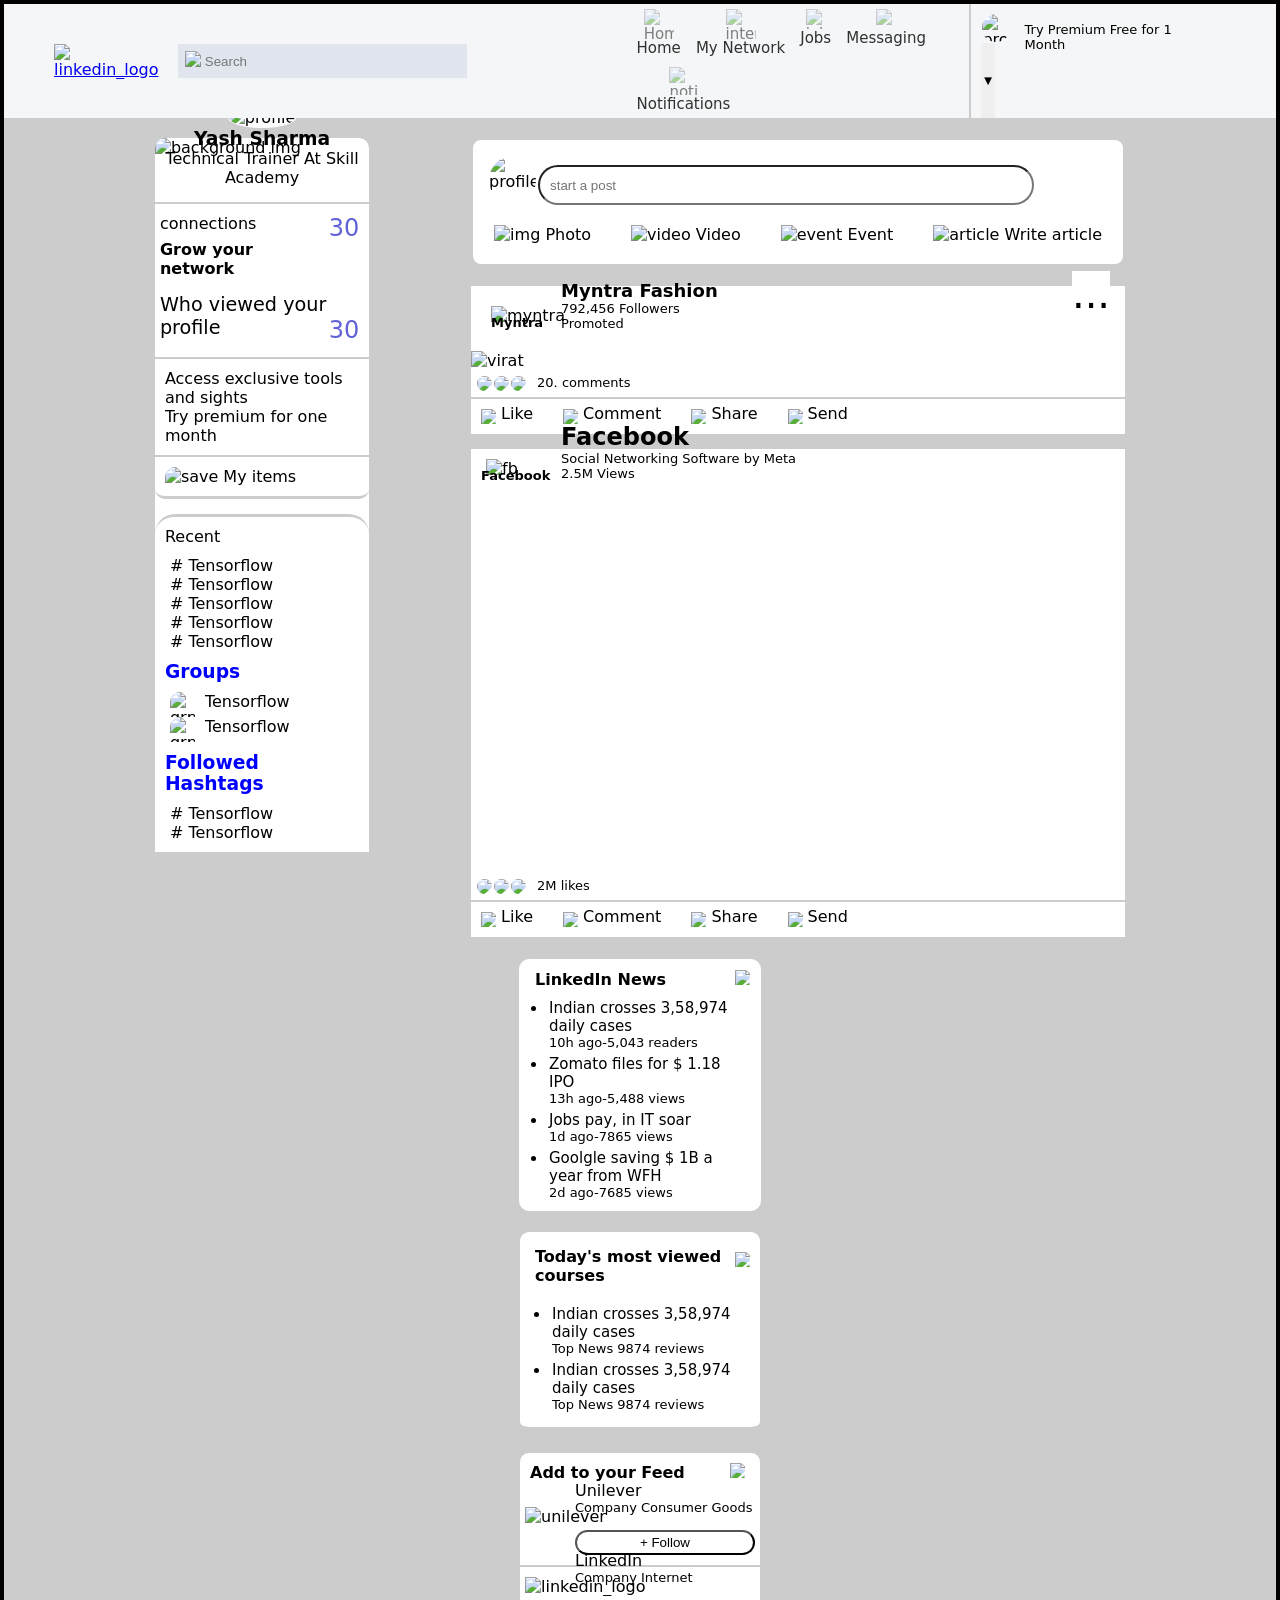
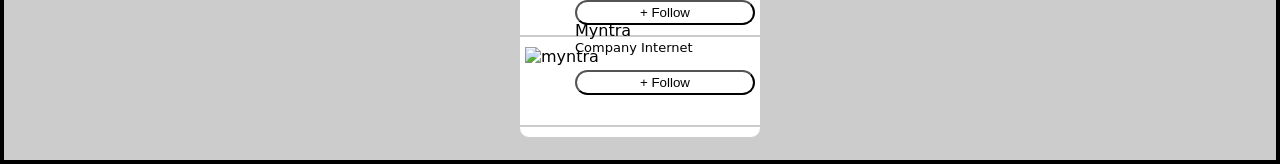
==== index.html @ df2195af "rename" ====
<!DOCTYPE html>
<html lang="en">

<head>
    <meta charset="UTF-8">
    <meta name="viewport" content="width=device-width, initial-scale=1.0">
    <title>Linked_In</title>
    <link rel="stylesheet" href="assignment.css">
    <link rel="icon" type="image/x.icon" href="C:\Users\skswa\OneDrive\Desktop\assignment\linkedin-icon.png">
    <!-- here is the styling of linkedin page -->
</head>

<body>
    <header>
        <!-- This is Header, navigation bar inside this. -->
        <nav>
            <!-- left side nav bar. -->
            <div class="nav_left">
                <a href="linked_in.html"><img src="C:\Users\skswa\OneDrive\Desktop\assignment\linkedin-icon.png"
                        alt="linkedin_logo" height="40px" width="40px"></a>

                <div class="searchbox"> <img src="C:\Users\skswa\OneDrive\Desktop\assignment\search.png" alt="search"
                        height="20px" width="20px">
                    <input type="text" placeholder="Search">
                </div>
            </div>
            <section class="right_nav">
                <!-- center nav bar -->
                <div class="nav_center">
                    <ul>
                        <li><a href="#home"><img src="C:\Users\skswa\OneDrive\Desktop\assignment\home.png" alt="Home"
                                    height="30px" width="30px"> Home</a> </li>
                        <li><a href="#mynetwork"><img src="C:\Users\skswa\OneDrive\Desktop\assignment\network.jpg"
                                    height="30px" width="30px" alt="internet">My Network</a></li>
                        <li><a href="#jobs"><img class="space" src="C:\Users\skswa\OneDrive\Desktop\assignment\jobs.png"
                                    height="20px" width="20px" alt="jobs">Jobs</a> </li>
                        <li><a href="#messaging"><img class="space"
                                    src="C:\Users\skswa\OneDrive\Desktop\assignment\message.jpg" alt="message"
                                    height="20px" width="20px">Messaging</a></li>
                        <li><a href="#notification"><img
                                    src="C:\Users\skswa\OneDrive\Desktop\assignment\notifications.png" alt="notify"
                                    height="28px" width="28px">Notifications</a></li>
                    </ul>
                </div>
                <!-- nav right side -->
                <div class="drop">
                    <img src="C:\Users\skswa\OneDrive\Desktop\assignment\profile.webp" height="30px" width="30px"
                        alt="profile">
                    <button onclick="myFunction()">&#9660;</button>
                    <p>Try Premium Free for 1 Month</p>
                </div>
            </section>
        </nav>
        </nav>
    </header>
    <!-- nav bar ends -->
    <main>
        <!-- this is the main page and inside this there are three panels -->

        <section class="mainpage">
            <!-- left side panel -->

            <section class="leftp">
                <img src="C:\Users\skswa\OneDrive\Desktop\assignment\background.jpg" alt="background img" height="90px"
                    width="100%">
                <div class="left_cen">
                    <img src="C:\Users\skswa\OneDrive\Desktop\assignment\profile.webp" alt="profile" height="40px"
                        width="40px">
                    <h1>Yash Sharma</h1>
                    <p>Technical Trainer At Skill Academy</p>
                </div>
                <div class="connection">
                    <h5>connections <span>30</span></h5>
                    <h4>Grow your network </h4>
                    <p>Who viewed your profile <span>30</span></p>
                </div>
                <div class="t_box">
                    <p>Access exclusive tools and sights</p>
                    <h4>Try premium for one month</h4>
                </div>
                <div class="f_box">
                    <img src="C:\Users\skswa\OneDrive\Desktop\assignment\save.png" alt="save">
                    <p>My items</p>
                </div>
                <div class="blank">
                </div>
                <div class="recent_box">
                    <h4>Recent</h4>
                    <ul>
                        <li># Tensorflow</li>
                        <li># Tensorflow</li>
                        <li># Tensorflow</li>
                        <li># Tensorflow</li>
                        <li># Tensorflow</li>
                    </ul>
                    <div class="grps">
                        <h3>Groups</h3>
                        <ul>
                            <li><img src="C:\Users\skswa\OneDrive\Desktop\assignment\network.jpg" alt="grp">Tensorflow
                            </li>
                            <li><img src="C:\Users\skswa\OneDrive\Desktop\assignment\network.jpg" alt="grp">Tensorflow
                            </li>
                        </ul>
                    </div>
                    <h3>Followed Hashtags</h3>
                    <ul>
                        <li># Tensorflow</li>
                        <li># Tensorflow</li>
                    </ul>
                </div>
            </section>

            <!-- middle panel -->
            <section class="mid_p">
                <div class="post">
                    <div class="postbox">
                        <img src="C:\Users\skswa\OneDrive\Desktop\assignment\profile.webp" alt="profile" height="50px"
                            width="50px" alt="">
                        <input type="text" placeholder="start a post">
                    </div>

                    <div class="post_icons">
                        <div>
                            <img src="C:\Users\skswa\OneDrive\Desktop\assignment\photo icon.jpg" alt="img" height="50px"
                                width="50px"> <span>Photo</span>
                        </div>
                        <div>
                            <img src="C:\Users\skswa\OneDrive\Desktop\assignment\video.jpg" alt="video">
                            <span>Video</span>
                        </div>
                        <div> <img src="C:\Users\skswa\OneDrive\Desktop\assignment\event.jpg" alt="event">
                            <span>Event</span>
                        </div>
                        <div>
                            <img src="C:\Users\skswa\OneDrive\Desktop\assignment\writearticle.jpg" alt="article">
                            <span>Write article</span>
                        </div>
                    </div>
                </div>

                <div class="myntra">
                    <div class="myn_php">
                        <img src="C:\Users\skswa\OneDrive\Desktop\assignment\Myntra.png" alt="myntra" height="40px"
                            width="50px">
                        <h3>Myntra</h3>
                    </div>
                    <div class="mnt_h">
                        <h2>Myntra Fashion</h2>
                        <span>...</span>
                        <p>792,456 Followers</p>
                        <p>Promoted</p>
                    </div>
                    <div class="virat_php">
                        <img src="C:\Users\skswa\OneDrive\Desktop\assignment\virat-pic.jpg" alt="virat">
                    </div>
                    <div class="bottom_bar">
                        <img src="C:\Users\skswa\OneDrive\Desktop\assignment\like-blue.png" alt="like">
                        <img src="C:\Users\skswa\OneDrive\Desktop\assignment\flower.jpeg" alt="flower">
                        <img src="C:\Users\skswa\OneDrive\Desktop\assignment\emoji-good.png" alt="emoji">
                        <span>20. comments</span>
                    </div>

                    <div class="likebar">
                        <img src="C:\Users\skswa\OneDrive\Desktop\assignment\like-empty.png" alt="like">
                        <span>Like</span>
                        <img src="C:\Users\skswa\OneDrive\Desktop\assignment\comment.png" alt="comment">
                        <span>Comment</span>
                        <img src="C:\Users\skswa\OneDrive\Desktop\assignment\share.jpg" alt="share">
                        <span>Share</span>
                        <img src="C:\Users\skswa\OneDrive\Desktop\assignment\send.jpg" alt="send">
                        <span>Send</span>
                    </div>
                </div>
                <div class="fbcom">
                    <div class="fbpic">
                        <img src="C:\Users\skswa\OneDrive\Desktop\assignment\Facebook.png" alt="fb">
                        <h3>Facebook</h3>
                    </div>
                    <div class="fb_hh">
                        <h2>Facebook</h2>
                        <p>Social Networking Software by Meta</p>
                        <p>2.5M Views</p>
                    </div>
                    <iframe width=" 654" height="368" src="https://www.youtube.com/embed/fGcHOcj1SQA"
                        title="How to Use Facebook" frameborder="0"
                        allow="accelerometer; autoplay; clipboard-write; encrypted-media; gyroscope; picture-in-picture; web-share"
                        referrerpolicy="strict-origin-when-cross-origin" allowfullscreen></iframe>
                    <div class="fb_bar">
                        <img src="C:\Users\skswa\OneDrive\Desktop\assignment\like-blue.png" alt="like">
                        <img src="C:\Users\skswa\OneDrive\Desktop\assignment\emoji-heart.png" alt="heart">
                        <img src="C:\Users\skswa\OneDrive\Desktop\assignment\emoji-good.png" alt="emoji">
                        <span>2M likes</span>
                    </div>
                    <div class="fblike_bar">
                        <img src="C:\Users\skswa\OneDrive\Desktop\assignment\like-empty.png" alt="like">
                        <span>Like</span>
                        <img src="C:\Users\skswa\OneDrive\Desktop\assignment\comment.png" alt="comment">
                        <span>Comment</span>
                        <img src="C:\Users\skswa\OneDrive\Desktop\assignment\share.jpg" alt="share">
                        <span>Share</span>
                        <img src="C:\Users\skswa\OneDrive\Desktop\assignment\send.jpg" alt="send">
                        <span>Send</span>
                    </div>
                </div>
            </section>
            <!-- right side panel -->
            <section class="new1">
                <div class="rightp">
                    <img src="C:\Users\skswa\OneDrive\Desktop\assignment\i-icon.jpg" alt="i" height="15px" width="15px">
                    <h4>LinkedIn News</h4>
                    <ul>
                        <li>Indian crosses 3,58,974 daily cases
                            <span>10h ago-5,043 readers</span>
                        </li>
                        <li>Zomato files for $ 1.18 IPO
                            <span>13h ago-5,488 views</span>
                        </li>
                        <li>Jobs pay, in IT soar
                            <span>1d ago-7865 views</span>
                        </li>
                        <li>Goolgle saving $ 1B a year from WFH <span>2d ago-7685 views</span></li>
                    </ul>
                </div>
                <section class="new2">
                    <img src="C:\Users\skswa\OneDrive\Desktop\assignment\i-icon.jpg" alt="i" height="15px" width="15px">
                    <h4>Today's most viewed courses</h4>
                    <ul>
                        <li>Indian crosses 3,58,974 daily cases <span>Top News 9874 reviews</span></li>
                        <li>Indian crosses 3,58,974 daily cases <span>Top News 9874 reviews</span></li>
                    </ul>
                </section>
                <section class="new3">
                    <div class="iicon">
                        <img src="C:\Users\skswa\OneDrive\Desktop\assignment\i-icon.jpg" alt="i" height="15px"
                            width="15px">
                        <h4>Add to your Feed</h4>
                    </div>
                    <div class="uni_p">
                        <img src="C:\Users\skswa\OneDrive\Desktop\assignment\unilever-logo.png" alt="unilever"
                            height="40px" width="50px">
                        <div class="unp_pp">
                            <h3>Unilever</h3>
                            <p>Company Consumer Goods</p>
                            <button>+ Follow</button>
                        </div>
                    </div>

                    <div class="link_p">
                        <img src="C:\Users\skswa\OneDrive\Desktop\assignment\linkedin-icon.png" height="40px"
                            width="40px" alt="linkedin_logo">
                        <div class="lin_hh">
                            <h3>LinkedIn</h3>
                            <p>Company Internet</p>
                            <button>+ Follow</button>
                        </div>
                    </div>
                    <div class="myn">
                        <img src="C:\Users\skswa\OneDrive\Desktop\assignment\myntrawithname.jpg" height="40px"
                            width="50px" alt="myntra">
                        <div class="my_hp">
                            <h3>Myntra</h3>
                            <p>Company Internet</p>
                            <button>+ Follow</button>
                        </div>
                    </div>
                </section>
            </section>
    </main>
</body>

</html>
---- assignment.css ----
* {
    padding: 0;
    box-sizing: border-box;
    margin: 0;
}

body {
    font-family: -apple-system, system-ui, BlinkMacSystemFont, "Segoe UI", Roboto, "Helvetica Neue", "Fira Sans", Ubuntu, Oxygen, "Oxygen Sans", Cantarell, "Droid Sans", "Apple Color Emoji", "Segoe UI Emoji", "Segoe UI Emoji", "Segoe UI Symbol", "Lucida Grande", Helvetica, Arial, sans-serif;
    box-sizing: border-box;
    border: 4px solid black;
    background-color: #ccc;
}

/* ==== nav bar start===== */
/* there are two parts of the nav bar */
nav {
    background-color: rgb(245, 246, 247);
    display: flex;
    flex-direction: row;
    justify-content: space-evenly;
    align-items: center;
    position: sticky;
    z-index: 100;
}

.nav_left {
    display: flex;
    align-items: center;
    margin: 15px;
    margin-left: 50px;
}

.searchbox {
    background-color: #e1e6ee;
    width: 300px;
    display: flex;
    align-items: center;
    padding-left: 8px;
    margin-left: 8px;
    padding: 7px;
}

.searchbox input {
    border: 0;
    outline: 0;
    background: transparent;
    width: 100%;

}

.searchbox img {
    padding-right: 0;
}

/* two parts of nav bar and in right side nav bar there are two subparts also 1.center nav 2. right nav */
/* center nav bar styling */
.right_nav {
    display: flex;
    flex-direction: row;
    margin-left: 150px;
}


.nav_center ul li {
    display: inline-block;
    list-style: none;
}

.nav_center img {
    opacity: 0.6;
}

.nav_center ul li a {
    display: flex;
    flex-direction: column;
    justify-content: space-between;
    align-items: center;
    padding: 5px;
    font-size: 15px;
    color: black;
    opacity: 0.8;
    text-decoration: none;
}

.nav_center a img:hover {
    color: black;
    opacity: 1;
}

/* right nav bar styling */

.drop {
    display: flex;
    flex-direction: row;
    border-left: 2px solid #ccc;
    padding-left: 10px;
    margin-right: 100px;
}

.drop img {
    border: 1px solid rgb(245, 246, 247);
    border-radius: 50%;
    margin-top: 9px;
}

.drop button {
    background-color: none;
    border: none;
    margin-top: 39px;
    margin-left: -30px;
}

.drop p {
    font-size: small;
    padding-left: 30px;
    padding-top: 18px;
}



/* ===nav bar complete==== */


/* ======= main page css===== */
.mainpage {
    display: flex;
    padding: 20px 100px 20px 100px;
    flex-wrap: wrap;
    justify-content: space-around;
}

/* left side box styling */

.leftp {
    background-color: white;
    flex-basis: 20%;
    align-self: flex-start;
    border: none;
    border-top-right-radius: 10px;
    border-top-left-radius: 10px;
}

.leftp img {
    border-top-right-radius: 10px;
    border-top-left-radius: 10px;
}

.left_cen {
    margin-top: -50px;
    text-align: center;
    padding-bottom: 15px;
}

.left_cen img {
    background-color: white;
    border: 1px solid white;
    border-radius: 50%;
    height: 90px;
    width: 90px;
}

.left_cen p {
    font-weight: 300;
}

.connection {
    border-top: 2px solid #ccc;
    padding: 10px;
    padding-left: 5px;
}

.connection h5 {
    font-weight: 300;
    font-size: medium;
    padding-bottom: 7px;
}

.connection span {
    font-size: x-large;
    font-weight: 500;
    color: rgb(97, 97, 216);
    float: right;
}


.connection p {
    font-size: larger;
    padding-top: 15px;
    padding-bottom: 8px;
}

.t_box {
    padding: 10px;
    border-top: 2px solid #ccc;
}

.t_box p {
    font-weight: 100px;
}

.t_box h4 {
    font-weight: 500;
}

.f_box {
    border-top: 2px solid #ccc;
    border-bottom: 3px solid #ccc;
    border-bottom-left-radius: 10px;
    border-bottom-right-radius: 10px;
    padding: 10px;
    display: flex;
    justify-content: baseline;
}

.f_box p {
    display: inline;
    text-indent: 5px;
    font-weight: 400;
}

.blank {
    height: 15px;
}

.recent_box {
    padding: 10px;
    border-top: 3px solid #ccc;
    border-radius: 20px;
}

.recent_box h4 {
    padding-bottom: 10px;
    font-weight: 500;
}

.recent_box ul li {
    list-style: none;
    padding-left: 5px;
}

.recent_box h3 {
    color: blue;
    font-weight: 600;
    padding-top: 10px;
    padding-bottom: 10px;
}

.grps ul li {
    display: flex;
    justify-content: baseline;
}

.grps img {
    height: 25px;
    width: 25px;
    margin-right: 10px;
}

/* left side box styling ends */


/* center panel styling 
two posts inside this with a create post area */
.mid_p {
    flex-basis: 45%;
    align-items: center;
    border-top-left-radius: 10px;
    border-top-right-radius: 10px;
}

/* create post area styling */
.post {
    background-color: white;
    box-sizing: border-box;
    border: 2px solid #ccc;
    border-radius: 10px;
    border-bottom: 2px solid #ccc;
    border-bottom-left-radius: 10px;
    border-bottom-right-radius: 10px;
}

.postbox {
    display: flex;
    justify-content: baseline;
    padding: 15px;
}

.postbox input {
    margin-top: 10px;
    height: 40px;
    width: 80%;
    border-radius: 40px;
    text-indent: 10px;

}

.postbox img {
    border: 1px solid white;
    border-radius: 50%;
    padding-right: 1px;
}

.post_icons {
    display: flex;
    flex-direction: row;
    justify-content: space-around;
    align-items: baseline;
    padding: 5px 1px 20px;

}

.post_icons img {
    height: 20px;
    width: 20px;
}

/* center panel first post */
.myntra {
    background-color: white;
    box-sizing: border-box;
    border-top: 20px solid #ccc;
}

.myn_php {
    display: block;
    padding-top: 20px;
    padding-left: 20px;
}



.myn_php h3 {
    margin-top: -10px;
    font-size: small;
}

.mnt_h {
    margin-top: -50px;
    margin-left: 90px;
}

.mnt_h h2 {
    font-size: large;
}

.mnt_h p {
    font-size: small;
}

.mnt_h span {
    float: right;
    background-color: white;
    font-size: 40px;
    margin-top: -30px;
    margin-right: 15px;
}

.virat_php img {
    height: 450px;
    width: fit-content;
    margin-top: 20px;
}

.bottom_bar {
    border-bottom: 2px solid #ccc;
    display: flex;
    justify-self: baseline;
    padding: 5px;
}

.bottom_bar img {
    height: 15px;
    width: 15px;
    box-sizing: content-box;
    border: 1px solid white;
    border-radius: 50%;
}


.bottom_bar span {
    font-weight: 200;
    font-size: small;
    padding-left: 10px;
}

.likebar {
    border-bottom: 15px solid #ccc;
    display: flex;
    justify-self: baseline;
    padding: 5px;
}

.likebar img {
    height: 15px;
    width: 15px;
    margin: 5px;
}

.likebar span {
    font-size: medium;
    padding-right: 25px;
}

/* center panel second post this is about facebook with a iframe video */
.fbcom {
    background-color: white;
}

.fbpic {
    display: block;
    padding-top: 10px;
    padding-left: 10px;
}

.fbpic img {
    height: 50px;
    width: 50px;
    margin-left: 5px;
}

.fbpic h3 {
    margin-top: -10px;
    font-size: small;
}

.fb_hh {
    margin-top: -60px;
    margin-left: 90px;
    padding-bottom: 20px;
}

.fb_hh p {
    font-size: small;
}

.fb_bar {
    border-bottom: 2px solid #ccc;
    display: flex;
    justify-self: baseline;
    padding: 5px;
}

.fb_bar img {
    height: 15px;
    width: 15px;
    box-sizing: content-box;
    border: 1px solid white;
    border-radius: 50%;

}

.fb_bar span {
    font-weight: 300;
    font-size: small;
    padding-left: 10px;
}

.fblike_bar {
    border-bottom: 20px solid #ccc;
    display: flex;
    justify-self: baseline;
    padding: 5px;

}

.fblike_bar img {
    height: 15px;
    width: 15px;
    margin: 5px;
}




.fblike_bar span {
    font-size: medium;
    padding-right: 25px;
}

/* center panel styling ends */
/* right panel styling starts there are 3 parts inside this */
.new1 {
    flex-basis: 22%;
    align-self: flex-start;
    border: 2px solid #ccc;
    border-radius: 10px;
}

.rightp {
    border: 1px solid white;
    background-color: white;
    border-radius: 10px;
    padding: 10px 10px 5px 15px;
    margin-bottom: 20px;
}

.rightp h4 {
    padding-bottom: 10px;
    font-weight: 600;
}

.rightp img {
    float: right;
}

.rightp ul li {
    font-weight: 500;
    font-size: 15px;
    padding-left: 2px;
    margin-left: 12px;
}

.rightp span {
    font-size: small;
    font-weight: 100;
    display: block;
    margin-bottom: 5px;
}

/* first news box styling ends */

.new2 {
    background-color: white;
    border: 1px solid #ccc;
    border-radius: 10px;
    padding: 5px 10px 10px 15px;
    margin-bottom: 20px;
    border-bottom: 5px solid #ccc;
}


.new2 ul li {
    font-weight: 500;
    font-size: 15px;
    padding-left: 2px;
    margin-left: 15px;
}

.new2 img {
    float: right;
    margin-top: 15px;
}

.new2 span {
    font-size: small;
    font-weight: 100;
    display: block;
    margin-bottom: 5px;
}

.new2 h4 {
    padding-bottom: 20px;
    margin-top: 10px;
    font-weight: 600;
}

/* second news feed styling ends */
.new3 {
    background-color: white;
    border: 1px solid #ccc;
    border-radius: 10px;
    padding: 10px 0px 10px 0px;
}

.iicon {
    margin: 0px 15px 5px 10px;
}

.iicon img {
    float: right;
}

.uni_p {
    border-bottom: 2px solid #ccc;
    padding: 20px 5px 0px 5px;
}

.unp_pp {
    margin-top: -45px;
    margin-left: 50px;
    padding-bottom: 10px;
}

.uni_p h3 {
    font-size: medium;
    font-weight: 500;
}

.uni_p p {
    font-size: small;
    font-weight: 200;
}

.link_p {
    border-bottom: 2px solid #ccc;
    padding: 10px 0px 10px 5px;
}

.lin_hh {
    margin-top: -45px;
    margin-left: 50px;
}

.lin_hh h3 {
    font-size: medium;
    font-weight: 500;
}

.lin_hh p {
    font-size: small;
    font-weight: 200;
}

.myn {
    padding: 10px 0px 10px 5px;
    border-bottom: 2px solid #ccc;
}

.my_hp {
    margin-top: -45px;
    margin-left: 50px;
    padding-bottom: 20px;
}

.my_hp h3 {
    font-size: medium;
    font-weight: 500;
}

.my_hp {
    font-size: small;
    font-weight: 200;
}

.new3 button {
    margin-top: 15px;
    height: 25px;
    width: 180px;
    border-radius: 50px;
    background-color: white;
}
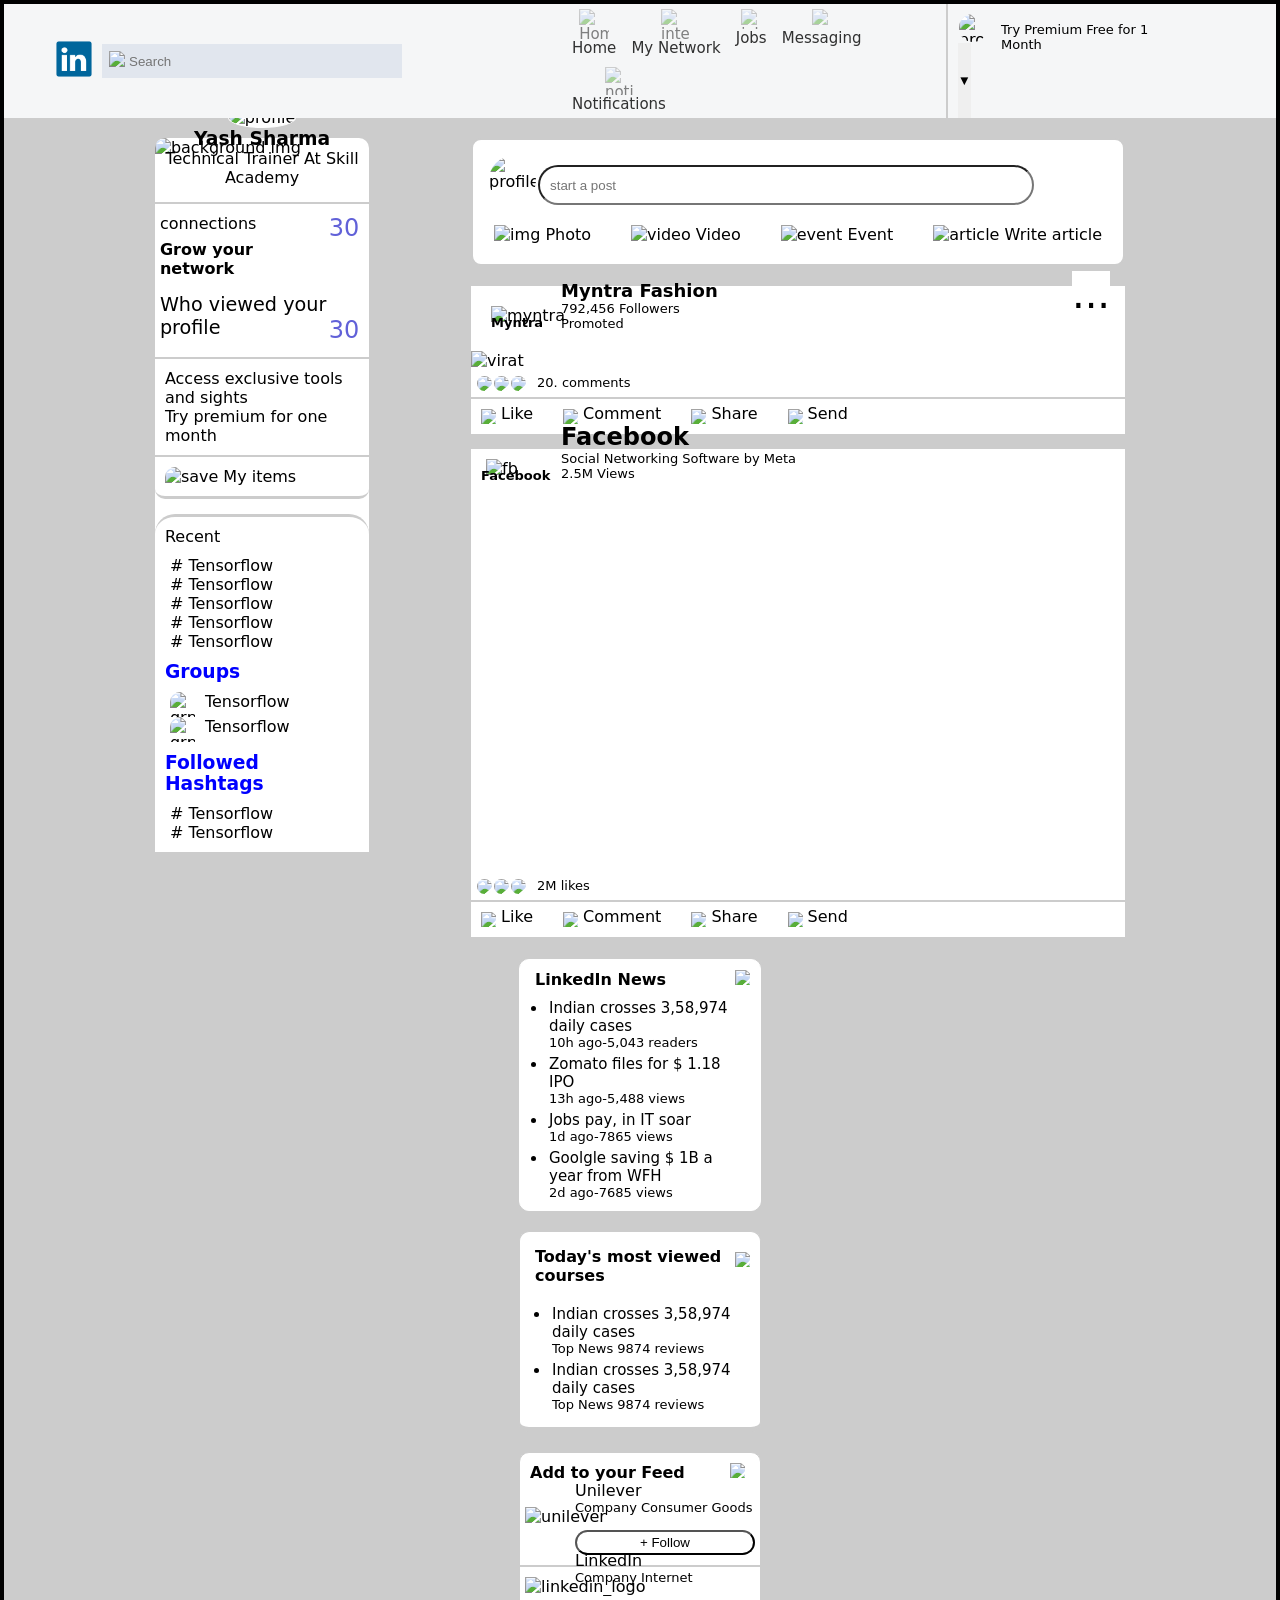
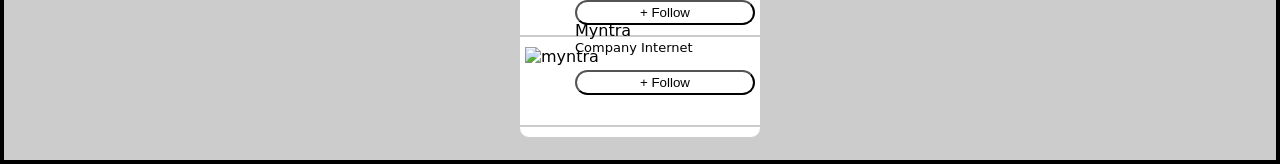
==== commit 077b86e5: "rename" ====
--- a/index.html
+++ b/index.html
@@ -16,8 +16,8 @@
         <nav>
             <!-- left side nav bar. -->
             <div class="nav_left">
-                <a href="linked_in.html"><img src="C:\Users\skswa\OneDrive\Desktop\assignment\linkedin-icon.png"
-                        alt="linkedin_logo" height="40px" width="40px"></a>
+                <a href="linked_in.html"><img src="./linkedin-icon.png" alt="linkedin_logo" height="40px"
+                        width="40px"></a>
 
                 <div class="searchbox"> <img src="C:\Users\skswa\OneDrive\Desktop\assignment\search.png" alt="search"
                         height="20px" width="20px">
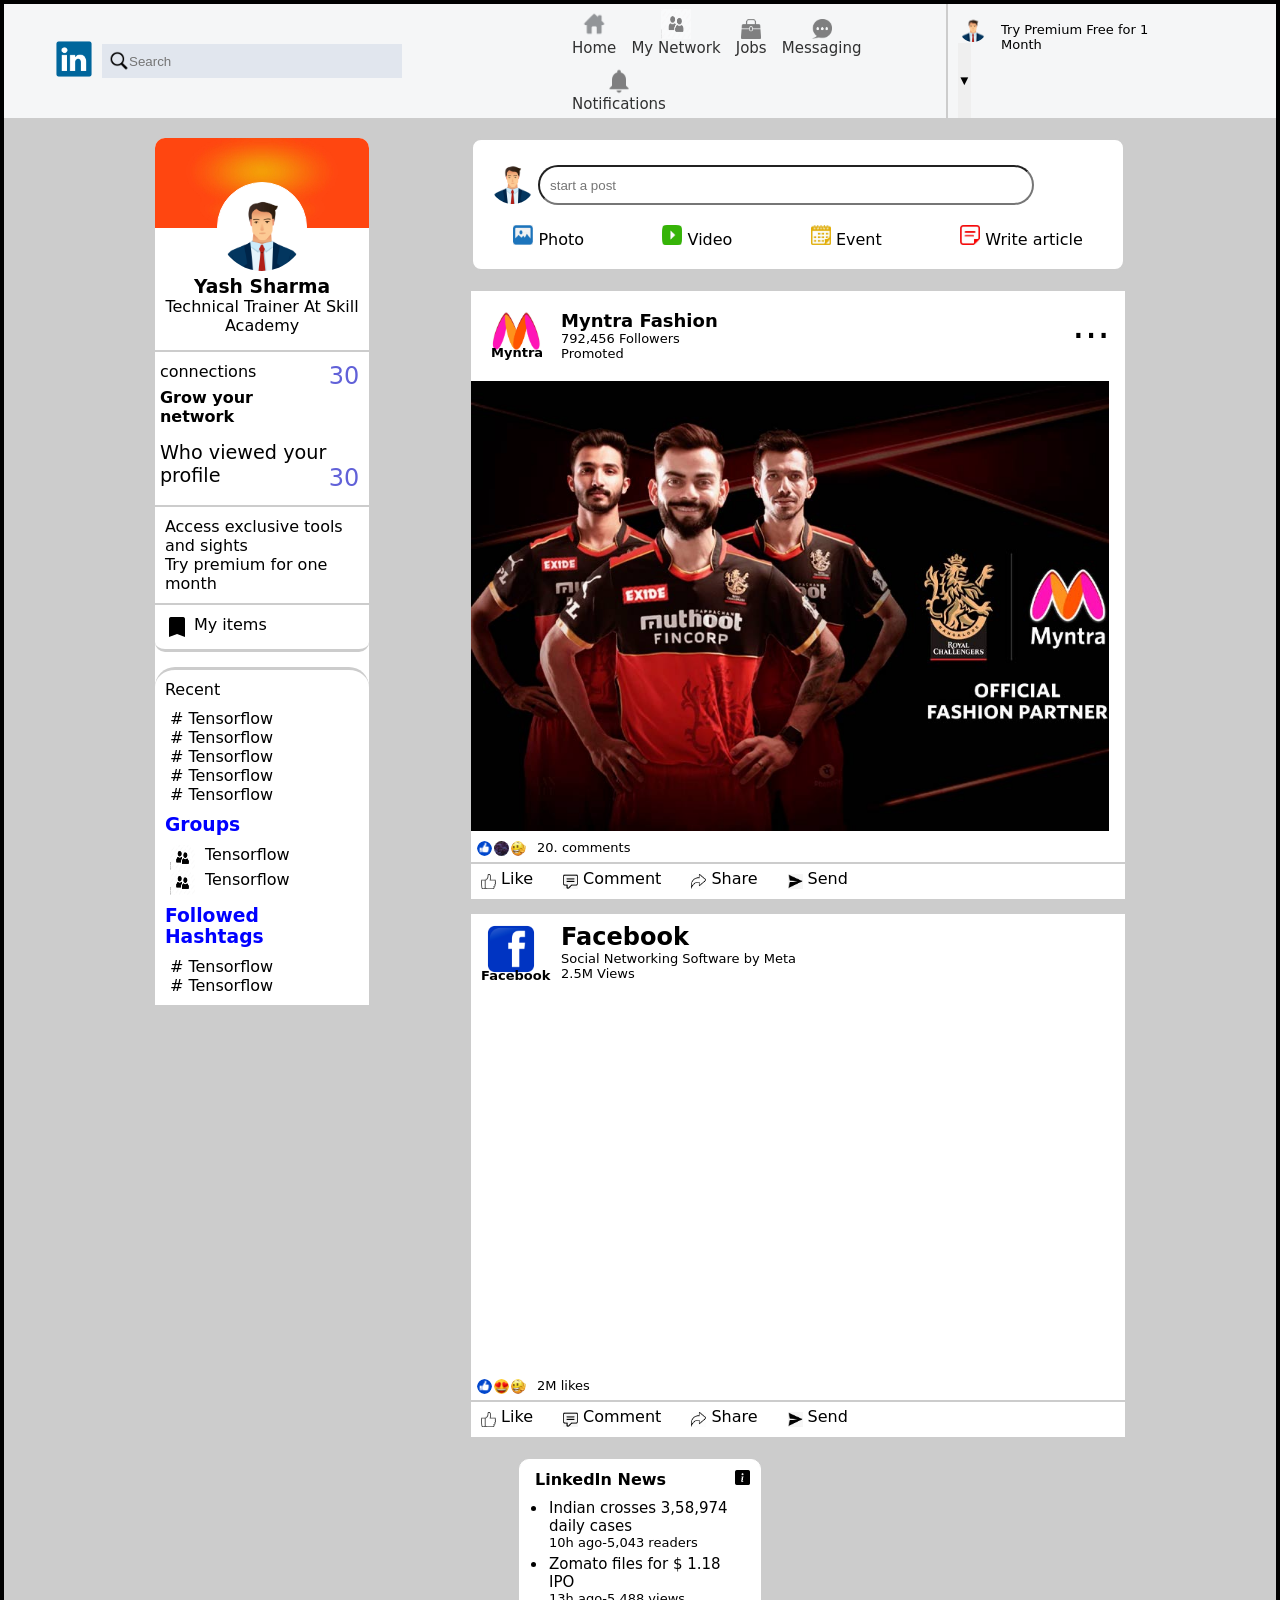
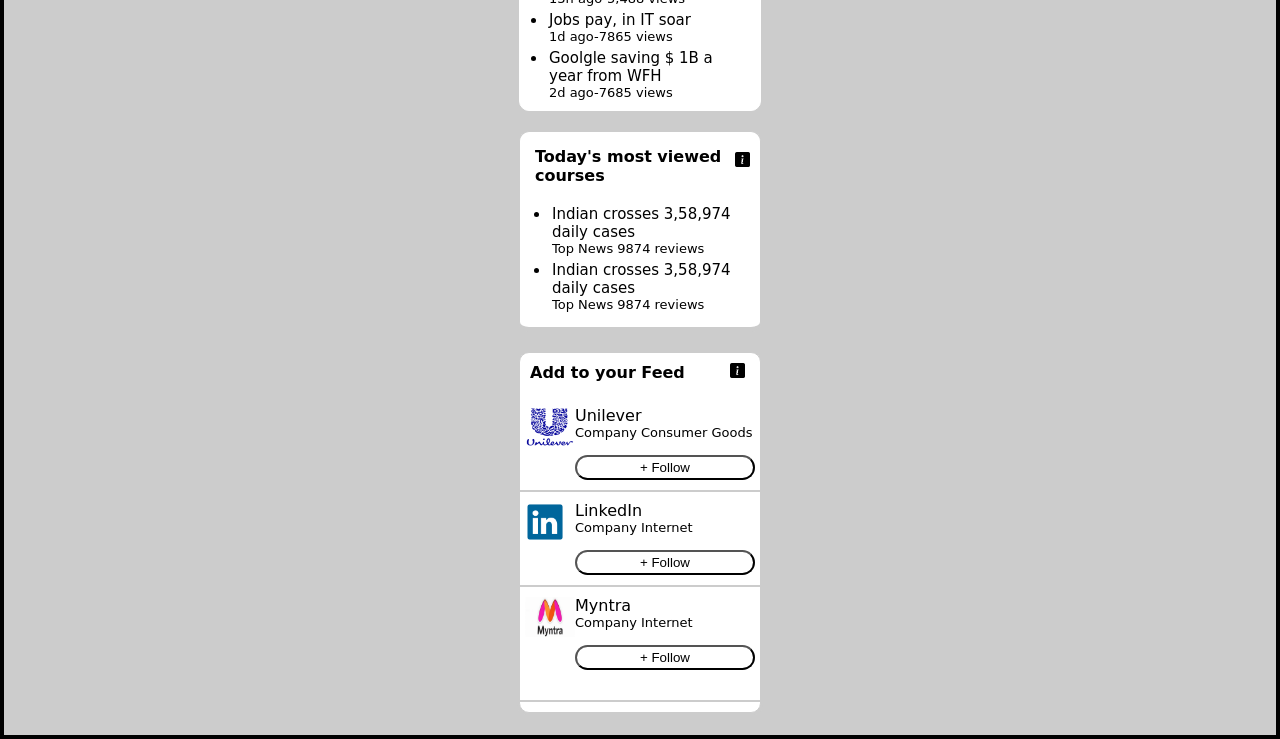
==== commit e1a005e3: "rename" ====
--- a/index.html
+++ b/index.html
@@ -19,8 +19,7 @@
                 <a href="linked_in.html"><img src="./linkedin-icon.png" alt="linkedin_logo" height="40px"
                         width="40px"></a>
 
-                <div class="searchbox"> <img src="C:\Users\skswa\OneDrive\Desktop\assignment\search.png" alt="search"
-                        height="20px" width="20px">
+                <div class="searchbox"> <img src="./search.png" alt="search" height="20px" width="20px">
                     <input type="text" placeholder="Search">
                 </div>
             </div>
@@ -28,24 +27,20 @@
                 <!-- center nav bar -->
                 <div class="nav_center">
                     <ul>
-                        <li><a href="#home"><img src="C:\Users\skswa\OneDrive\Desktop\assignment\home.png" alt="Home"
-                                    height="30px" width="30px"> Home</a> </li>
-                        <li><a href="#mynetwork"><img src="C:\Users\skswa\OneDrive\Desktop\assignment\network.jpg"
-                                    height="30px" width="30px" alt="internet">My Network</a></li>
-                        <li><a href="#jobs"><img class="space" src="C:\Users\skswa\OneDrive\Desktop\assignment\jobs.png"
-                                    height="20px" width="20px" alt="jobs">Jobs</a> </li>
-                        <li><a href="#messaging"><img class="space"
-                                    src="C:\Users\skswa\OneDrive\Desktop\assignment\message.jpg" alt="message"
-                                    height="20px" width="20px">Messaging</a></li>
-                        <li><a href="#notification"><img
-                                    src="C:\Users\skswa\OneDrive\Desktop\assignment\notifications.png" alt="notify"
-                                    height="28px" width="28px">Notifications</a></li>
+                        <li><a href="#home"><img src="./home.png" alt="Home" height="30px" width="30px"> Home</a> </li>
+                        <li><a href="#mynetwork"><img src="./network.jpg" height="30px" width="30px" alt="internet">My
+                                Network</a></li>
+                        <li><a href="#jobs"><img class="space" src="./jobs.png" height="20px" width="20px"
+                                    alt="jobs">Jobs</a> </li>
+                        <li><a href="#messaging"><img class="space" src="./message.jpg" alt="message" height="20px"
+                                    width="20px">Messaging</a></li>
+                        <li><a href="#notification"><img src="./notifications.png" alt="notify" height="28px"
+                                    width="28px">Notifications</a></li>
                     </ul>
                 </div>
                 <!-- nav right side -->
                 <div class="drop">
-                    <img src="C:\Users\skswa\OneDrive\Desktop\assignment\profile.webp" height="30px" width="30px"
-                        alt="profile">
+                    <img src="./profile.webp" height="30px" width="30px" alt="profile">
                     <button onclick="myFunction()">&#9660;</button>
                     <p>Try Premium Free for 1 Month</p>
                 </div>
@@ -61,11 +56,9 @@
             <!-- left side panel -->
 
             <section class="leftp">
-                <img src="C:\Users\skswa\OneDrive\Desktop\assignment\background.jpg" alt="background img" height="90px"
-                    width="100%">
+                <img src="./background.jpg" alt="background img" height="90px" width="100%">
                 <div class="left_cen">
-                    <img src="C:\Users\skswa\OneDrive\Desktop\assignment\profile.webp" alt="profile" height="40px"
-                        width="40px">
+                    <img src="./profile.webp" alt="profile" height="40px" width="40px">
                     <h1>Yash Sharma</h1>
                     <p>Technical Trainer At Skill Academy</p>
                 </div>
@@ -79,7 +72,7 @@
                     <h4>Try premium for one month</h4>
                 </div>
                 <div class="f_box">
-                    <img src="C:\Users\skswa\OneDrive\Desktop\assignment\save.png" alt="save">
+                    <img src="./save.png" alt="save">
                     <p>My items</p>
                 </div>
                 <div class="blank">
@@ -96,9 +89,9 @@
                     <div class="grps">
                         <h3>Groups</h3>
                         <ul>
-                            <li><img src="C:\Users\skswa\OneDrive\Desktop\assignment\network.jpg" alt="grp">Tensorflow
+                            <li><img src="./network.jpg" alt="grp">Tensorflow
                             </li>
-                            <li><img src="C:\Users\skswa\OneDrive\Desktop\assignment\network.jpg" alt="grp">Tensorflow
+                            <li><img src="./network.jpg" alt="grp">Tensorflow
                             </li>
                         </ul>
                     </div>
@@ -114,25 +107,23 @@
             <section class="mid_p">
                 <div class="post">
                     <div class="postbox">
-                        <img src="C:\Users\skswa\OneDrive\Desktop\assignment\profile.webp" alt="profile" height="50px"
-                            width="50px" alt="">
+                        <img src="./profile.webp" alt="profile" height="50px" width="50px" alt="">
                         <input type="text" placeholder="start a post">
                     </div>
 
                     <div class="post_icons">
                         <div>
-                            <img src="C:\Users\skswa\OneDrive\Desktop\assignment\photo icon.jpg" alt="img" height="50px"
-                                width="50px"> <span>Photo</span>
+                            <img src="./photo icon.jpg" alt="img" height="50px" width="50px"> <span>Photo</span>
                         </div>
                         <div>
-                            <img src="C:\Users\skswa\OneDrive\Desktop\assignment\video.jpg" alt="video">
+                            <img src="./video.jpg" alt="video">
                             <span>Video</span>
                         </div>
-                        <div> <img src="C:\Users\skswa\OneDrive\Desktop\assignment\event.jpg" alt="event">
+                        <div> <img src="./event.jpg" alt="event">
                             <span>Event</span>
                         </div>
                         <div>
-                            <img src="C:\Users\skswa\OneDrive\Desktop\assignment\writearticle.jpg" alt="article">
+                            <img src="./writearticle.jpg" alt="article">
                             <span>Write article</span>
                         </div>
                     </div>
@@ -140,8 +131,7 @@
 
                 <div class="myntra">
                     <div class="myn_php">
-                        <img src="C:\Users\skswa\OneDrive\Desktop\assignment\Myntra.png" alt="myntra" height="40px"
-                            width="50px">
+                        <img src="./Myntra.png" alt="myntra" height="40px" width="50px">
                         <h3>Myntra</h3>
                     </div>
                     <div class="mnt_h">
@@ -151,29 +141,29 @@
                         <p>Promoted</p>
                     </div>
                     <div class="virat_php">
-                        <img src="C:\Users\skswa\OneDrive\Desktop\assignment\virat-pic.jpg" alt="virat">
+                        <img src="./virat-pic.jpg" alt="virat">
                     </div>
                     <div class="bottom_bar">
-                        <img src="C:\Users\skswa\OneDrive\Desktop\assignment\like-blue.png" alt="like">
-                        <img src="C:\Users\skswa\OneDrive\Desktop\assignment\flower.jpeg" alt="flower">
-                        <img src="C:\Users\skswa\OneDrive\Desktop\assignment\emoji-good.png" alt="emoji">
+                        <img src="./like-blue.png" alt="like">
+                        <img src="./flower.jpeg" alt="flower">
+                        <img src="./emoji-good.png" alt="emoji">
                         <span>20. comments</span>
                     </div>
 
                     <div class="likebar">
-                        <img src="C:\Users\skswa\OneDrive\Desktop\assignment\like-empty.png" alt="like">
+                        <img src="./like-empty.png" alt="like">
                         <span>Like</span>
-                        <img src="C:\Users\skswa\OneDrive\Desktop\assignment\comment.png" alt="comment">
+                        <img src="./comment.png" alt="comment">
                         <span>Comment</span>
-                        <img src="C:\Users\skswa\OneDrive\Desktop\assignment\share.jpg" alt="share">
+                        <img src="./share.jpg" alt="share">
                         <span>Share</span>
-                        <img src="C:\Users\skswa\OneDrive\Desktop\assignment\send.jpg" alt="send">
+                        <img src="./send.jpg" alt="send">
                         <span>Send</span>
                     </div>
                 </div>
                 <div class="fbcom">
                     <div class="fbpic">
-                        <img src="C:\Users\skswa\OneDrive\Desktop\assignment\Facebook.png" alt="fb">
+                        <img src="./Facebook.png" alt="fb">
                         <h3>Facebook</h3>
                     </div>
                     <div class="fb_hh">
@@ -186,19 +176,19 @@
                         allow="accelerometer; autoplay; clipboard-write; encrypted-media; gyroscope; picture-in-picture; web-share"
                         referrerpolicy="strict-origin-when-cross-origin" allowfullscreen></iframe>
                     <div class="fb_bar">
-                        <img src="C:\Users\skswa\OneDrive\Desktop\assignment\like-blue.png" alt="like">
-                        <img src="C:\Users\skswa\OneDrive\Desktop\assignment\emoji-heart.png" alt="heart">
-                        <img src="C:\Users\skswa\OneDrive\Desktop\assignment\emoji-good.png" alt="emoji">
+                        <img src="./like-blue.png" alt="like">
+                        <img src="./emoji-heart.png" alt="heart">
+                        <img src="./emoji-good.png" alt="emoji">
                         <span>2M likes</span>
                     </div>
                     <div class="fblike_bar">
-                        <img src="C:\Users\skswa\OneDrive\Desktop\assignment\like-empty.png" alt="like">
+                        <img src="./like-empty.png" alt="like">
                         <span>Like</span>
-                        <img src="C:\Users\skswa\OneDrive\Desktop\assignment\comment.png" alt="comment">
+                        <img src="./comment.png" alt="comment">
                         <span>Comment</span>
-                        <img src="C:\Users\skswa\OneDrive\Desktop\assignment\share.jpg" alt="share">
+                        <img src="./share.jpg" alt="share">
                         <span>Share</span>
-                        <img src="C:\Users\skswa\OneDrive\Desktop\assignment\send.jpg" alt="send">
+                        <img src="./send.jpg" alt="send">
                         <span>Send</span>
                     </div>
                 </div>
@@ -206,7 +196,7 @@
             <!-- right side panel -->
             <section class="new1">
                 <div class="rightp">
-                    <img src="C:\Users\skswa\OneDrive\Desktop\assignment\i-icon.jpg" alt="i" height="15px" width="15px">
+                    <img src="./i-icon.jpg" alt="i" height="15px" width="15px">
                     <h4>LinkedIn News</h4>
                     <ul>
                         <li>Indian crosses 3,58,974 daily cases
@@ -222,7 +212,7 @@
                     </ul>
                 </div>
                 <section class="new2">
-                    <img src="C:\Users\skswa\OneDrive\Desktop\assignment\i-icon.jpg" alt="i" height="15px" width="15px">
+                    <img src="./i-icon.jpg" alt="i" height="15px" width="15px">
                     <h4>Today's most viewed courses</h4>
                     <ul>
                         <li>Indian crosses 3,58,974 daily cases <span>Top News 9874 reviews</span></li>
@@ -231,13 +221,11 @@
                 </section>
                 <section class="new3">
                     <div class="iicon">
-                        <img src="C:\Users\skswa\OneDrive\Desktop\assignment\i-icon.jpg" alt="i" height="15px"
-                            width="15px">
+                        <img src="./i-icon.jpg" alt="i" height="15px" width="15px">
                         <h4>Add to your Feed</h4>
                     </div>
                     <div class="uni_p">
-                        <img src="C:\Users\skswa\OneDrive\Desktop\assignment\unilever-logo.png" alt="unilever"
-                            height="40px" width="50px">
+                        <img src="./unilever-logo.png" alt="unilever" height="40px" width="50px">
                         <div class="unp_pp">
                             <h3>Unilever</h3>
                             <p>Company Consumer Goods</p>
@@ -246,8 +234,7 @@
                     </div>
 
                     <div class="link_p">
-                        <img src="C:\Users\skswa\OneDrive\Desktop\assignment\linkedin-icon.png" height="40px"
-                            width="40px" alt="linkedin_logo">
+                        <img src="./linkedin-icon.png" height="40px" width="40px" alt="linkedin_logo">
                         <div class="lin_hh">
                             <h3>LinkedIn</h3>
                             <p>Company Internet</p>
@@ -255,8 +242,7 @@
                         </div>
                     </div>
                     <div class="myn">
-                        <img src="C:\Users\skswa\OneDrive\Desktop\assignment\myntrawithname.jpg" height="40px"
-                            width="50px" alt="myntra">
+                        <img src="./myntrawithname.jpg" height="40px" width="50px" alt="myntra">
                         <div class="my_hp">
                             <h3>Myntra</h3>
                             <p>Company Internet</p>
